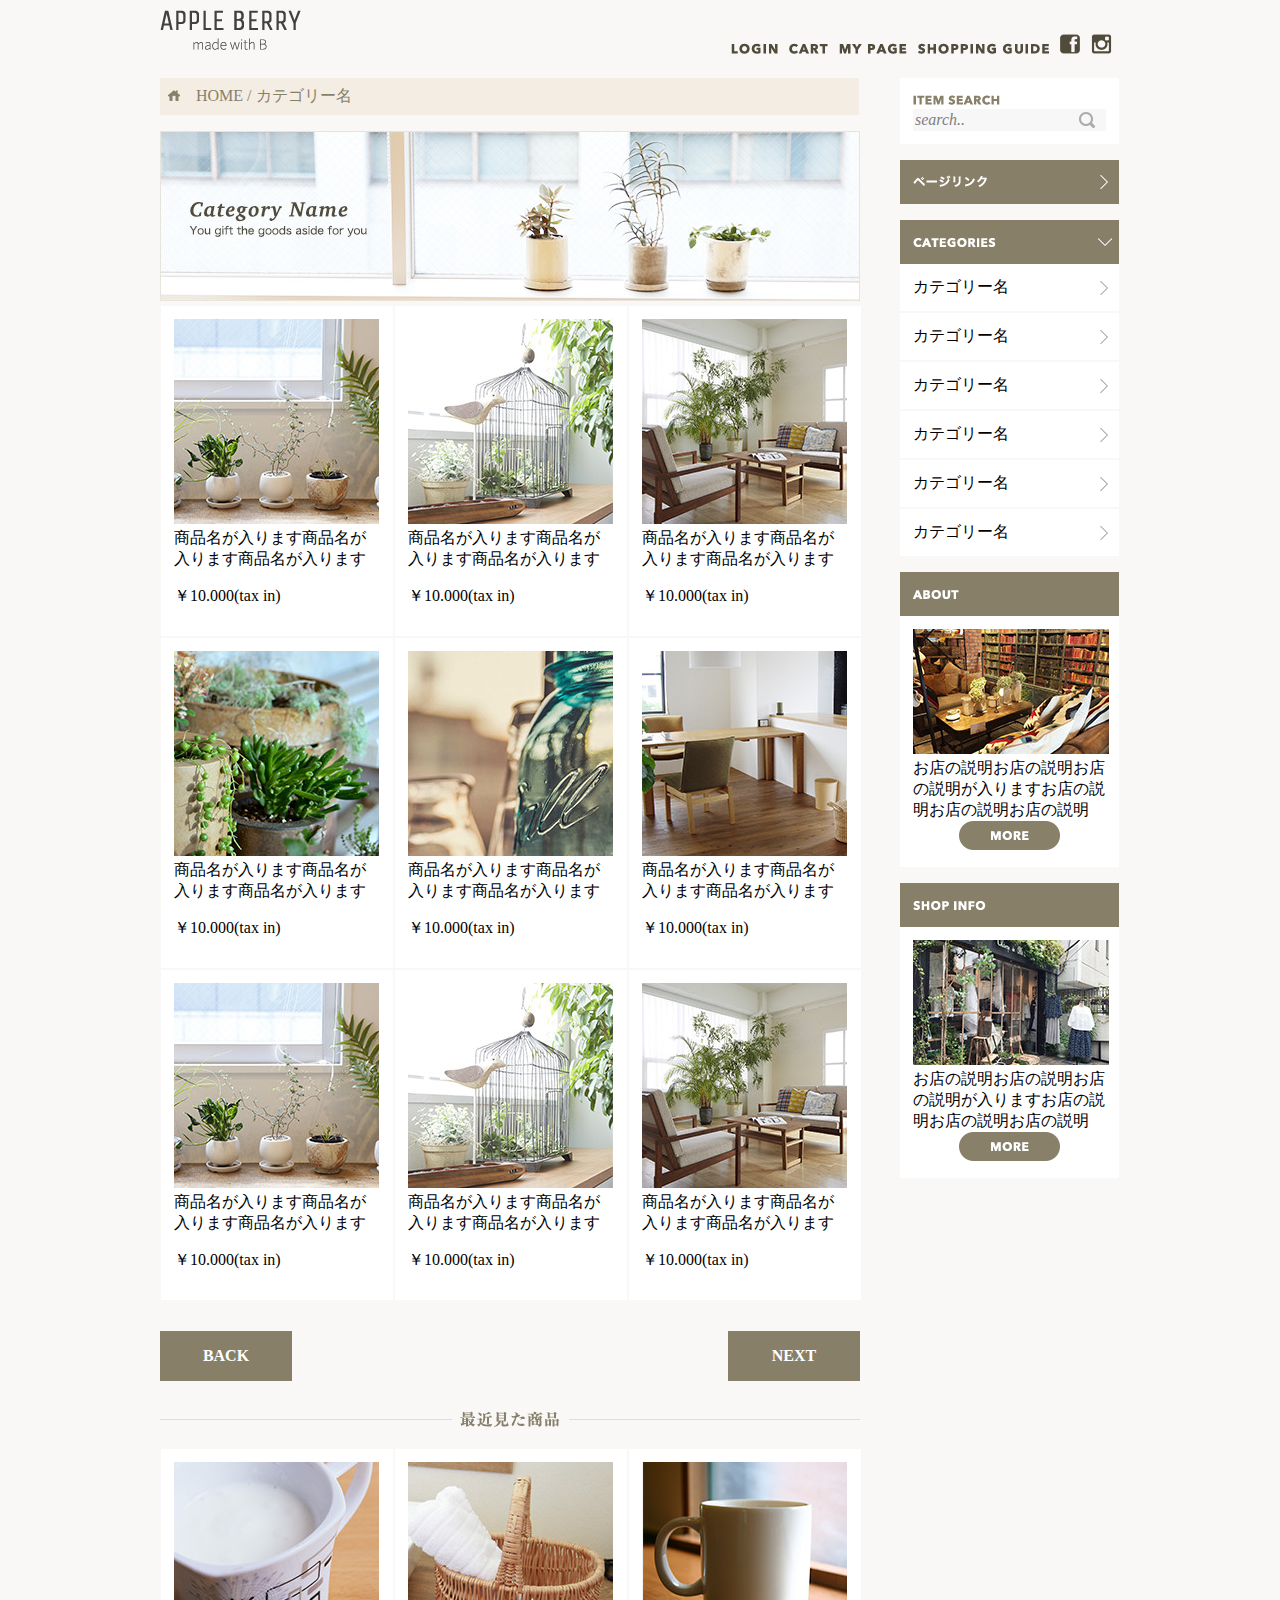
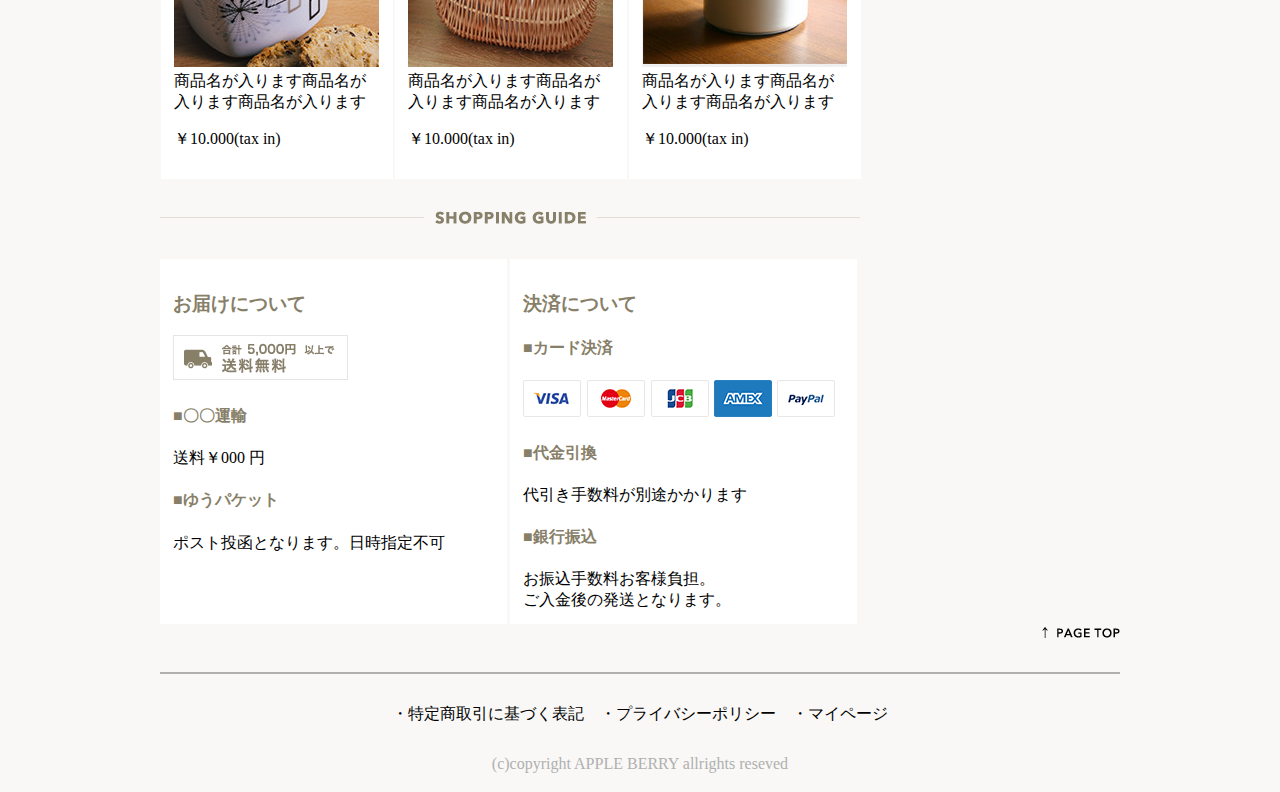
==== list.html @ ad6b8660 "shopcommit" ====
<!DOCTYPE html>
<html lang="ja">
<head>
    <meta charset="utf-8">
    <title></title>
    <meta name="viewport" content="width=device-width, initial-scale=1">
    <link rel="stylesheet" href="css/shop.css">
    
    <!-- jQuery -->
    <script type="text/javascript" src="https://ajax.googleapis.com/ajax/libs/jquery/1.10.2/jquery.min.js"></script>
    
    <!-- メニュー用JS -->
    <script src="menu.js"></script>
    
</head>

<body>
  
  <div id="container">
  
  <!-- header -->
<div id="header">
<div id="sp_logo"><img src="images/top_sp/logo.png" srcset="images/top_sp/logo@2x.png"/></div>

<div id="sp_navi">
          <img id="sp_fb_btn"  src="images/top_sp/fb.png" alt="sp_navi" srcset="images/top_sp/fb@2x.png" />
          <img id="sp_insta_btn"  src="images/top_sp/insta.png" alt="sp_navi" srcset="images/top_sp/insta@2x.png" />
          <img id="sp_menu_btn" src="images/top_sp/menu_icon.png" alt="sp_navi" srcset="images/top_sp/menu_icon@2x.png" />
          
          <ul id="sp_menu_toggle">
          <li><a href="">ログイン</a></li>
          <li><a href="">カート</a></li>
          <li><a href="">マイページ</a></li>
          <li><a href="">ショッピングガイド</a></li>
          </ul>
          
          </div>
        <!-- sp_navi終了 -->
        
<div id="iconbox">
<div id="pc_logo"><img src="images/top/logo.png"></div>
        <div id="pc_navi">
            <img id="pc_navi_btn" src="images/top/menu_login.png" alt="pc_navi">
            <img id="pc_navi_btn" src="images/top/menu_cart.png" alt="pc_navi">
            <img id="pc_navi_btn" src="images/top/menu_mypage.png" alt="pc_navi">
            <img id="pc_navi_btn" src="images/top/menu_guide.png" alt="pc_navi">
            <img id="pc_navi_btn" src="images/top/facebook.png" alt="pc_navi">
            <img id="pc_navi_btn" src="images/top/insta.png" alt="pc_navi">

      </div>
      <!-- pc_navi終了 -->
      </div>
      <!-- iconbox終了 -->
      
</div>
<!-- header終了 -->

<!-- メイン -->  

<!-- アイテムリスト -->
<div id="flexbox">
<div id="main">
<div id="list_box">
    
<div id="bread_crumb"><img src="images/list/home_icon.png">　HOME / カテゴリー名</div>

    <img id="categorie_image_sp" src="images/list/cate_image_sp.jpg">
    <img id="categorie_image" src="images/list/cate_image.jpg">
    
</div>
<!-- listbox終了 -->

<div id="listitem_box">
<div id="list_item"><img id="list_item_img" src="images/top/item_01.jpg">商品名が入ります商品名が入ります商品名が入ります<p>￥10.000(tax in)</p></div>
<div id="list_item"><img id="list_item_img" src="images/top/item_02.jpg">商品名が入ります商品名が入ります商品名が入ります<p>￥10.000(tax in)</p></div>
<div id="list_item"><img id="list_item_img" src="images/top/item_03.jpg">商品名が入ります商品名が入ります商品名が入ります<p>￥10.000(tax in)</p></div>
<div id="list_item"><img id="list_item_img" src="images/top/item_04.jpg">商品名が入ります商品名が入ります商品名が入ります<p>￥10.000(tax in)</p></div>
<div id="list_item"><img id="list_item_img" src="images/top/item_05.jpg">商品名が入ります商品名が入ります商品名が入ります<p>￥10.000(tax in)</p></div>
<div id="list_item"><img id="list_item_img" src="images/top/item_06.jpg">商品名が入ります商品名が入ります商品名が入ります<p>￥10.000(tax in)</p></div>
<div id="list_item"><img id="list_item_img" src="images/top/item_01.jpg">商品名が入ります商品名が入ります商品名が入ります<p>￥10.000(tax in)</p></div>
<div id="list_item"><img id="list_item_img" src="images/top/item_02.jpg">商品名が入ります商品名が入ります商品名が入ります<p>￥10.000(tax in)</p></div>
<div id="list_item"><img id="list_item_img" src="images/top/item_03.jpg">商品名が入ります商品名が入ります商品名が入ります<p>￥10.000(tax in)</p></div>

</div>
<!--　listitem_box終了 -->

<div id="back_next">
<div id="back">BACK</div>
<div id="next">NEXT</div>
</div>

<div id="title_recent_sp">
<img src="images/list/title_recent_pro.png" srcset="images/list/title_recent_pro.png 320w, images/list/title_recent_pro@2x.png 640w">
</div>
<div id="title_recent">
<img src="images/list/recent_pro_pc.png">
</div>

<div id="listitem_box">
<div id="list_item"><img id="list_item_img" src="images/top/item_07.jpg">商品名が入ります商品名が入ります商品名が入ります<p>￥10.000(tax in)</p></div>
<div id="list_item"><img id="list_item_img" src="images/top/item_08.jpg">商品名が入ります商品名が入ります商品名が入ります<p>￥10.000(tax in)</p></div>
<div id="list_item"><img id="list_item_img" src="images/top/item_09.jpg">商品名が入ります商品名が入ります商品名が入ります<p>￥10.000(tax in)</p></div>
</div>
<!-- listitem_box終了 -->

<!-- ガイド -->
<div id="guide">
    
<div id="shopguide">
<picture>
    <source media="(max-width: 768px)" srcset="images/top_sp/title_guide@2x.png">
    <source media="(min-width: 769px)" srcset="images/top/title_guide.png">
    <img src="images/top/title_guide.png">
</picture>
</div>
     
     <div id="shopguidebox">
         
      <div id="guidebox">
          <h3>お届けについて</h3>
            <img src="images/top/otodoke_banner.png">
          <h4>■〇〇運輸</h4>
            送料￥000 円
            <h4>■ゆうパケット</h4>
            ポスト投函となります。日時指定不可</div>
        
         <div id="guidebox">
          <h3>決済について</h3>
            <h4>■カード決済</h4>
            <img src="images/top/cards.png">
            <h4>■代金引換</h4>
            代引き手数料が別途かかります
            <h4>■銀行振込</h4>
           お振込手数料お客様負担。<span id="before">ご入金後の発送となります。</span></div>
    
     </div>
     <!-- guidebox終了 -->
     
</div>
<!-- ガイド終了 -->

</div>
  <!-- メイン終了 -->

<!-- サイドバー --> 
<div id="side">
    
<div id="sidebox">
<div id="itemsearch">
<img src="images/top/itemserch.png">
<div id="search">search..</div>
</div>
<div id="pagelink"><img src="images/top/pagelink.png"></div>
<div id="categories"><img src="images/top/categories.png"></div>
<div id="list">カテゴリー名</div>
<div id="list">カテゴリー名</div>
<div id="list">カテゴリー名</div>
<div id="list">カテゴリー名</div>
<div id="list">カテゴリー名</div>
<div id="list">カテゴリー名</div>

<div id="about"><img src="images/top/about.png"></div>

<div id="shopbox">
<div id="about_img"><img src="images/top/about_img.jpg"></div>
<div id="text">お店の説明お店の説明お店の説明が入りますお店の説明お店の説明お店の説明
<div id="more"><img src="images/top/more_btn.png"></div>

</div>
<!--shopbox終了-->

</div>


<div id="shopinfo"><img src="images/top/shop_info.png"></div>

<div id="shopbox">
<div id="shopinfo_img"><img src="images/top/shopinfo_img.jpg"></div>
<div id="text">お店の説明お店の説明お店の説明が入りますお店の説明お店の説明お店の説明
<div id="more"><img src="images/top/more_btn.png"></div>

</div>
<!--shopbox終了-->
</div>
<!-- sidebox終了 -->
</div>
<!-- サイドバー終了 -->
</div>
<!-- flexbox終了 -->
</div>

<!-- フッター -->
<div id="footer">
    
<div id="pagebox">    
<div id="page_top"><img src="images/top/pagetop.png"></div>
<div id="border_bottom"></div>
<div id="page">・特定商取引に基づく表記　・プライバシーポリシー　・マイページ</div>
<div id="copyright">
<p>(c)copyright APPLE BERRY allrights reseved</p>
</div>
</div>
<!--pagebox終了-->

</div>
<!--フッター終了-->
 
 </div>
 <!-- container終了 -->
 
</body>
</html>
---- css/shop.css ----
@charset "utf-8";

/*　ページ全体設定 */
body{
    margin: 0;
    padding: 0;
    background-color: #f9f8f6;
    font-size: 100%;
}

/* コンテナ */
#container{
    background-color: #f9f8f6;
    padding: 3px;
}

/* ヘッダー　*/
@media (max-width: 768px){
    #header{
    display: flex;
    flex-direction: column;
    align-items: center;
    background-color: #f9f8f6;
}

#sp_logo{
    padding: 20px;
}

#sp_fb_btn,#sp_insta_btn,#sp_menu_btn{
    padding-left: 6px;
    padding-bottom: 20px;
}

#sp_menu_btn{
    cursor: pointer;
}


#sp_menu_toggle{
    list-style: none;
    background-color: #ffffff;
    display: none;
}

    #pc_logo{
        display:none;
    }
    
    #pc_navi{
        display: none;
    }
}

/* メイン */
@media (max-width: 768px){
    
#main{
    background-color: #f9f8f6;
}

#slide{
    margin: auto;
}

/* カルーセル */
.owl-theme .owl-dots .owl-dot span{
  width: 40px;
  height: 3px;
  background: #d6d6d6;
} 

.owl-theme .owl-dots .owl-dot.active span, .owl-theme .owl-dots .owl-dot:hover span {
    background: #ff0242;
}

.owl-theme .owl-dots{
    text-align: left;
    padding-left: 20px;
    padding-right: 20px;
}

#itembox{
    display: flex;
    flex-wrap: wrap;
    justify-content: center;
}

#item{
    background-color: #ffffff;
    width: 38%;
    padding: 16px;
    margin: 2px;
}

#item_list{
    width: 100%;
}

#newitem,#popular,#shopguide{
    text-align: center;
    margin-top: 30px;
    margin-bottom: 30px;
}

}

/* ショップガイド */
@media (max-width: 768px){
#shopguidebox{
    display: flex;
    flex-direction: column;
    align-items: center;
}

#guidebox{
    background-color: #ffffff;
    width: 80%;
    padding: 22px;
    margin: 3px;
}

#guidebox h3,h4{
    color: #887f69;
}
}

#before::before{
    content: "\A" ;
    white-space: pre;
}

/* サイド */
@media (max-width: 768px){
#side{
    background-color: #f9f8f6;
}

#sidebox{
    display: flex;
    flex-direction: column;
    align-items: center;
}

#itemsearch{
    background-color: #ffffff;
    margin: 20px;
}

#search{
    color: #7f7f7f;
    background-color: #f7f7f7;
    font-style: italic;
    padding: 8px;
    background-image: url("../images/top/search_icon.png");
    background-repeat: no-repeat;
    background-position: 339px;
}

#pagelink{
    background-image: url("../images/top/next_icon.png");
    background-repeat: no-repeat;
    background-position: 400px;
}

#categories{
    background-image: url("../images/top/down_icon.png");
    background-repeat: no-repeat;
    background-position: 392px;
}

#list{
    background-image: url("../images/top/next_icon_gray.png");
    background-repeat: no-repeat;
    background-position: 400px;
}

#pagelink,#categories,#about,#shopinfo{
    background-color: #887f69;
}

#list{
    background-color: #ffffff;
        margin-bottom: 2px;
}

#itemsearch,#pagelink,#categories,#list,#about,#shopinfo{
    width: 80%;
    padding: 22px;
}

#pagelink{
    margin-bottom: 16px;
}

#about,#shopinfo{
    margin-top: 16px;
}

#shopbox{
    display: flex;
}

#shopbox{
    background-color: #ffffff;
    width: 80%;
    padding: 22px;
}

#text{
    margin-left: 7px;
}

#more{
    margin-top: 60px;
}
}

/* フッター */

@media (max-width: 768px){
#footer{
    background-color: #f9f8f6;
}

#pagebox{
    text-align: center;
}

#page_top{
    padding: 20px;
}

#border_bottom{
    max-width: 430px;
    margin: 7px auto;
    border-bottom: 1px solid #b0b0b0;
}

#copyright{
    color: #b0b0b0;
}
}

/* PC表示 */
@media (min-width: 769px){
    
/* コンテナ */
#container{
    background-color: #f9f8f6;
    width: 960px;
    margin: 0 auto;
}    

/* ヘッダー */
#header{
    background-color: #f9f8f6;
}

#iconbox{
    display: flex;
}

#pc_logo{
    padding-top: 7px;
}

#pc_navi{
    padding-top: 31px;
    padding-left: 423px;
}

#pc_navi_btn{
    padding-left: 7px;
}

#sp_navi{
    display:none;
}

#sp_logo{
    display: none;
}

/* メイン */
#main{
    background-color: #f9f8f6;
    padding-top: 20px;
    width: 740px;
}

#slide{
    background-image: url("../images/top/ca_banner.jpg");
    width: 700px;
    height: 280px;
}

/* カルーセル */
.owl-theme .owl-dots .owl-dot span{
  width: 30px;
  height: 3px;
  background: #d6d6d6;
} 

.owl-theme .owl-dots .owl-dot.active span, .owl-theme .owl-dots .owl-dot:hover span {
    background: #ff0242;
}

.owl-theme .owl-dots{
  text-align: left;
}

.owl-theme .owl-dots .owl-dot span{
    margin-left: 0;
}

#itembox{
    display: flex;
    flex-wrap:wrap;
}

#item{
    background-color: #ffffff;
    width: 206px;
    padding: 13px;
    margin-right: 2px;
    margin-bottom: 2px;
}

#newitem,#popular,#shopguide{
    margin-top: 17px;
    margin-bottom: 17px;
}

/* PCサイド表示 */   
#flexbox{
    display: flex;
}

#newitem,#popular,#shopguide{
    margin-top: 30px;
    margin-bottom: 30px;
}

/* ショップガイド */
#shopguidebox{
    display: flex;
}

#guidebox{
    background-color: #ffffff;
    width: 321px;
    padding: 13px;
    margin-right: 3px;
}

#guidebox h3,h4{
    color: #887f69;
}

#before::before{
    content: "\A" ;
    white-space: pre;
}

/* サイド */
#side{
    background-color: #f9f8f6;
    padding-top: 20px;
    width: 220px;
}

#itemsearch{
    background-color: #ffffff;
    margin-bottom: 16px;
}

#search{
    color: #7f7f7f;
    font-style: italic;
    background-color: #f7f7f7;
    padding: 2px;
    background-image: url("../images/top/search_icon.png");
    background-repeat: no-repeat;
    background-position: 166px;
}

#pagelink,#categories,#about,#shopinfo{
    background-color: #887f69;
}

#itemsearch,#pagelink,#categories,#list,#about,#shopinfo,#shopbox{
    width: 193px;
    padding: 13px;
}

#pagelink{
    margin-bottom: 16px;
    background-image: url("../images/top/next_icon.png");
    background-repeat: no-repeat;
    background-position: 200px;
}

#categories{
    background-image: url("../images/top/down_icon.png");
    background-repeat: no-repeat;
    background-position: 198px;
}


#list{
    background-color: #ffffff;
    margin-bottom: 2px;
    background-image: url("../images/top/next_icon_gray.png");
    background-repeat: no-repeat;
    background-position: 200px;
}

#shopbox{
    background-color: #ffffff;
}


#about,#shopinfo{
    margin-top: 16px;
}


#more{
    text-align: center;
}

/* フッター */
#footer{
    background-color: #f9f8f6;
}

#page_top{
    text-align: right;
}

#border_bottom{
    border: 1px solid #b0b0b0;
    margin-top: 30px;
    margin-bottom: 30px;
}

#page,#copyright{
    text-align: center;
}

#page{
    margin-bottom: 30px;
}

#copyright{
    color: #b0b0b0;
}
}

/*　リストページ */

@media(max-width: 768px){
    
#bread_crumb{
    background-color: #f3ede4;
    color: #887f69;
    width: 90%;
    padding: 16px;
    margin-bottom: 16px;
}
    
#list_box{
    display:flex;
    flex-direction: column;
    align-items: center;
}

#categorie_image_sp{
    width: 90%;
}


#categorie_image{
    display:none;
}


#listitem_box{
    display: flex;
    flex-wrap:wrap;
}

#list_item{
    background-color: #ffffff;
    width: 38%;
    padding: 16px;
    margin: 1px auto 1px 16px;
}

#list_item_img{
    width: 100%;
}

#back_next{
    display: flex;
    justify-content: space-around;
    margin-top: 30px;
    margin-bottom: 30px;
}

#back_next div{
    background-color: #887f69;
    width: 36%;
    padding: 16px;
}

#back,#next{
    color: #ffffff;
    text-align: center;
    font-weight: bold;
}

#title_recent{
    display: none;
}

#title_recent_sp{
    text-align: center;
    margin-top: 30px;
    margin-bottom: 30px;
}


}

/* PC表示 */
@media(min-width: 769px){
    
#bread_crumb{
    background-color: #f3ede4;
    color: #887f69;
    width: 683px;
    padding: 8px;
    margin-bottom: 16px;
}

#categorie_image_sp{
    display: none;
}    

#listitem_box{
    display: flex;
    flex-wrap: wrap;
}

#list_item{
    background-color: #ffffff;
    width: 206px;
    padding: 13px;
    margin: 1px;
}

#back_next{
    display: flex;
    justify-content: space-between;
    margin-top: 30px;
    margin-bottom: 30px;
    
}

#back_next div{
    background-color: #887f69;
    width: 100px;
    padding: 16px;
    margin-right: 40px;
}

#back,#next{
    color: #ffffff;
    text-align: center;
    font-weight: bold;
}

#title_recent_sp{
    display: none;
}

#title_recent{
    margin-bottom: 16px;
}

}

/* プロダクトページ */

@media (max-width: 768px){
    
#main{
    background-color: #f9f8f6;
}

#products_box{
    display: flex;
    flex-direction: column;
    align-items: center;
}

#main_products{
    background-color: #ffffff;
}

#slide_text{
    font-size: 111%;
    font-weight: bold;
    margin-left: 8px;
}

#slide_list_text{
    margin-left: 8px;
}

#slide_border{
    width: 98%;
    margin: 16px auto;
    border: 1px solid #b8bab2;
}

#slide_box{
    display: flex;
    flex-direction: column;
    align-items: center;
}

#slide_main img{
    width: 400px;
}

li{
    list-style: none;
    display: inline-block;
}

li img{
    width: 80px;
    cursor: pointer;
}

#border_1,#border_2{
    max-width: 98%;
    margin: 16px auto;
    border: 1px solid #b8beb2;
}

#border_3{
    max-width: 98%;
    margin: 16px auto;
    border: 1px solid #887f69;
}

#color_size{
    margin-left: 8px;
    margin-bottom: 16px;
}

table{
    border-collapse: collapse;
    border: solid 1px;
}

table th, table td{
    border: 1px solid #b8beb2;
    padding: 7px;
    color: #887f69;
}

table th{
    background-color: #f7f8ec;
    border: solid 1px #b8bab2;
    font-weight: normal;
}


table{
    width: 80%;
    margin-left: auto;
    margin-right: auto;
}

#table_1{
    text-align: center;
    margin-bottom: 16px;
    
}

#table_2{
    text-align: center;
    padding-top: 30px;
    padding-bottom: 30px;
}

#add_cart_pc{
    display: none;
}

#pro_price,#price{
    display: inline-block;
}

#pro_price{
    margin-left: 8px;
}

#price{
    margin-left: 100px;
    color: #ff2778;
    font-size: 160%;
    font-style: italic;
}

#tax{
    font-size: 60%;
    color: #000000;
}

#quantity,#border_box{
    display: inline-block;
    vertical-align: middle;
}

#quantity{
    margin-left: 8px;
}

#border_box{
    margin-left: 100px;
}

#border_box{
    border-style: solid;
    border-width: 1px;
    border-color: #b8bab2;
    width: 160px;
    height: 30px;
}

#add_to_cart{
    text-align: center;
}

#title_text{
    color: #887f69;
    font-weight: bold;
    margin-left: 8px;
}

#list_text{
    margin-left: 8px;
}

#pro_item_box{
    display: flex;
    flex-wrap: wrap;
}

#pro_item{
    background-color: #ffffff;
    width: 38%;
    padding: 16px;
    margin: 1px auto 0 16px;
}

#pro_item_img{
    width: 100%;
}
}

/* PC表示 */
@media (min-width: 769px){
    
#bread_crumb{
    background-color: #f3ede4;
    color: #887f69;
    width: 683px;
    padding: 8px;
    margin-bottom: 16px;
}

#main_products{
    background-color: #ffffff;
    width: 578px;
    padding: 60px;
}


#slide_text_box{
    display: flex;
    justify-content: space-between;
}

#slide_text{
    font-weight: bold;
}

#slide_list_text{
    color: #b8bab2;
}

#slide_border{
    border: 1px solid #b8bab2;
    margin-top: 30px;
    margin-bottom: 16px;
}

#border_1{
    border: solid 1px #b8bab2;
    margin-top: 16px;
    margin-bottom: 16px;
}


#slide_box{
    display: flex;
    flex-direction: row;
}

#slide_main{
    width: 74.6%;
}

#slide_list{
    width: 26.4%;
    margin: 1px;
    padding-left: 7px;
}

#slide_list li{
    width: 48%;
    display: inline-block;
}

#slide_main img{
    width: 100%;
}

li {
    list-style: none;
}

li img{
    width: 100%;
}

#color_size{
    margin-bottom: 16px;
}

table{
    border-collapse: collapse;
    border: solid 1px;
}

table th, table td{
    border: 1px solid #b8beb2;
    padding: 7px;
    color: #887f69;
}

table th{
    background-color: #f7f8ec;
    border: solid 1px #b8bab2;
    font-weight: normal;
}


table{
    width: 100%;
    margin-left: auto;
    margin-right: auto;
}

#table_1{
    text-align: center;
    margin-bottom: 16px;
}

#table_2{
    padding-top: 30px;
    padding-bottom: 16px;
}

#table_2 th{
    text-align: center;
}

#medium_border_top{
    border: solid 1px #b8bab2;
    width: 50%;
    margin-top: 16px;
}

#medium_border_bottom{
    border: solid 1px #b8bab2;
    width: 50%;
    margin-bottom: 16px;
}

#pro_price,#price,#add_cart_pc{
    display: inline-block;
}


#price{
    color: #ff2778;
    font-size: 123%;
    font-weight: bold;
    margin-left: 40px;
}

#tax{
    font-size: 60%;
    color: #000000;
}

#pro_price,#price,#add_cart_pc{
    vertical-align: middle;
}

#add_cart_pc{
    margin-left: 98px;
}

#quantity,#border_box{
    display: inline-block;
    vertical-align: middle;
}

#border_box{
    border-style: solid;
    border-width: 1px;
    color: #b8bab2;
    width: 160px;
    height: 40px;
    margin-left: 40px;
}

#add_to_cart{
    display: none;
}

#border_3{
    border: 1px solid #887f69;
    
}

#title_text{
    color: #887f69;
}

#title_recent{
    margin-top: 30px;
}

#pro_item_box{
    display:flex;
}

#pro_item{
    background-color: #ffffff;
    width: 206px;
    padding: 13px;
    margin-right: 2px;
}
}
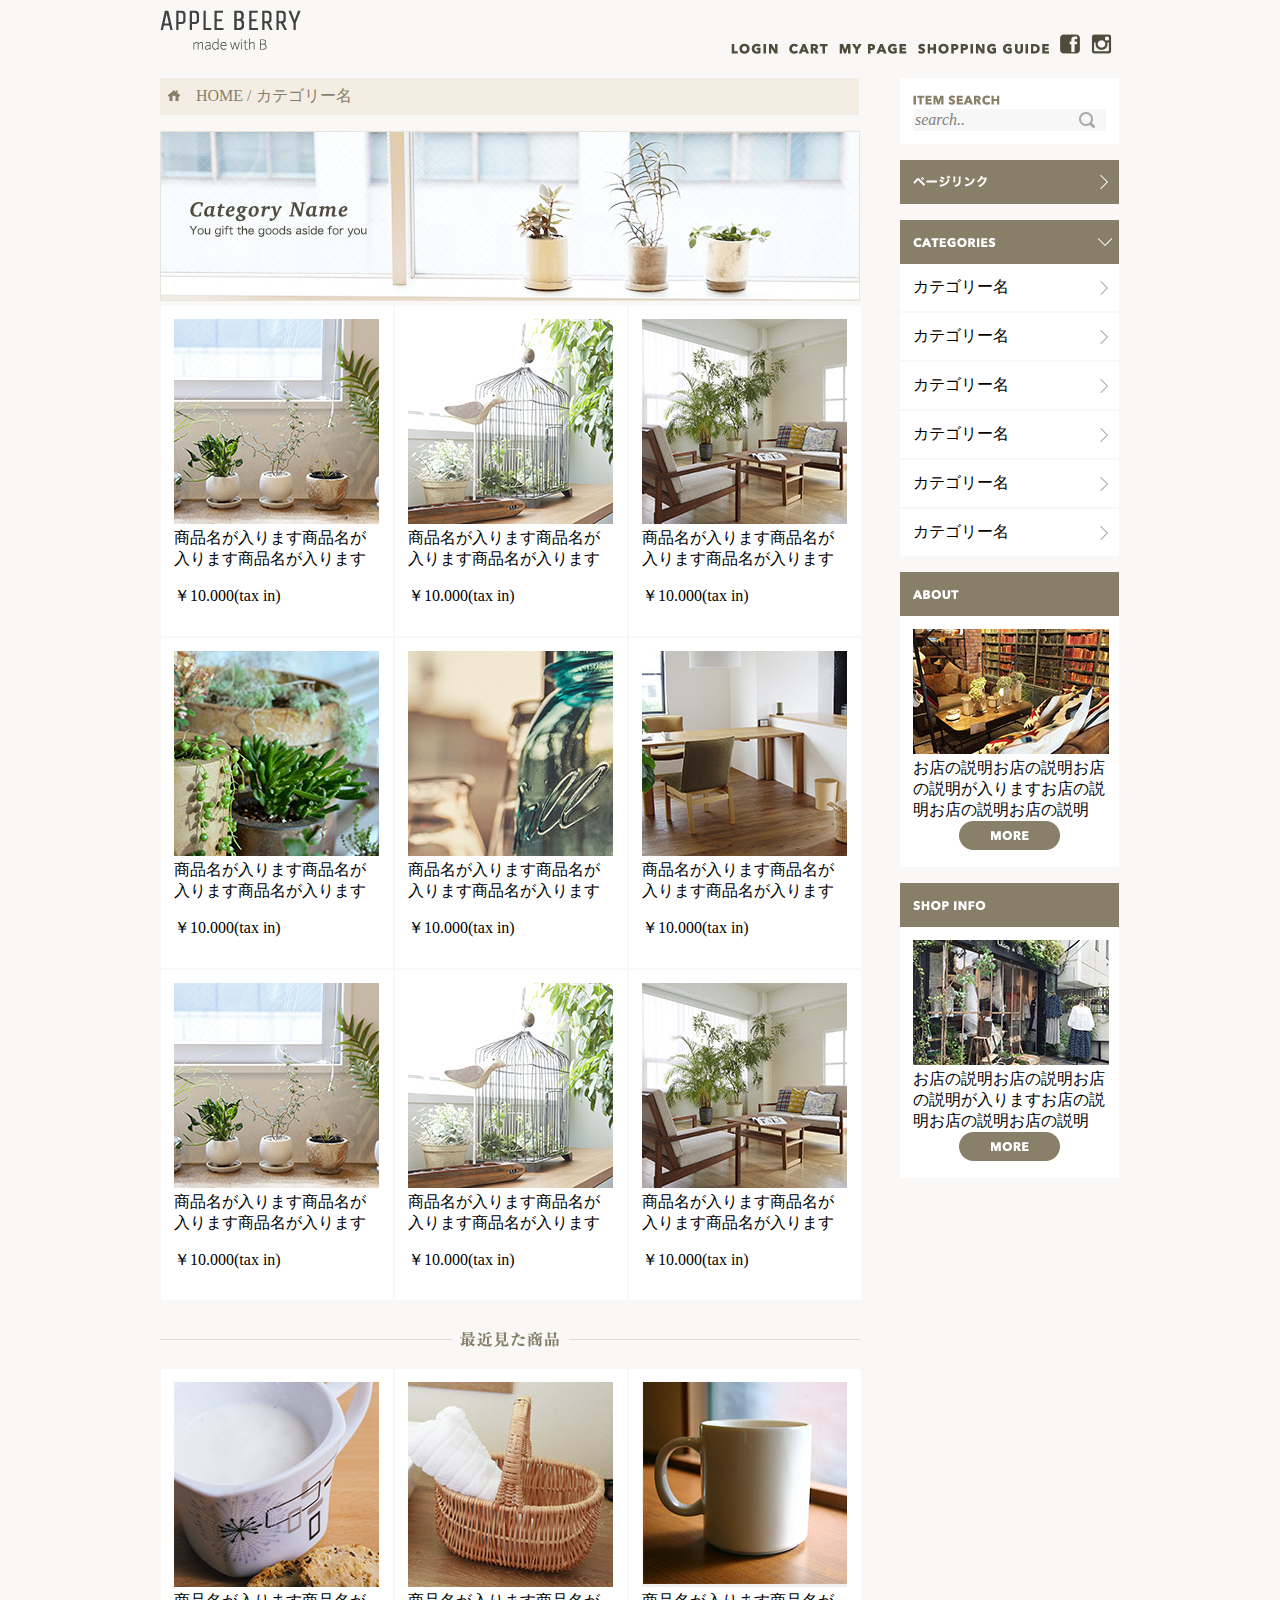
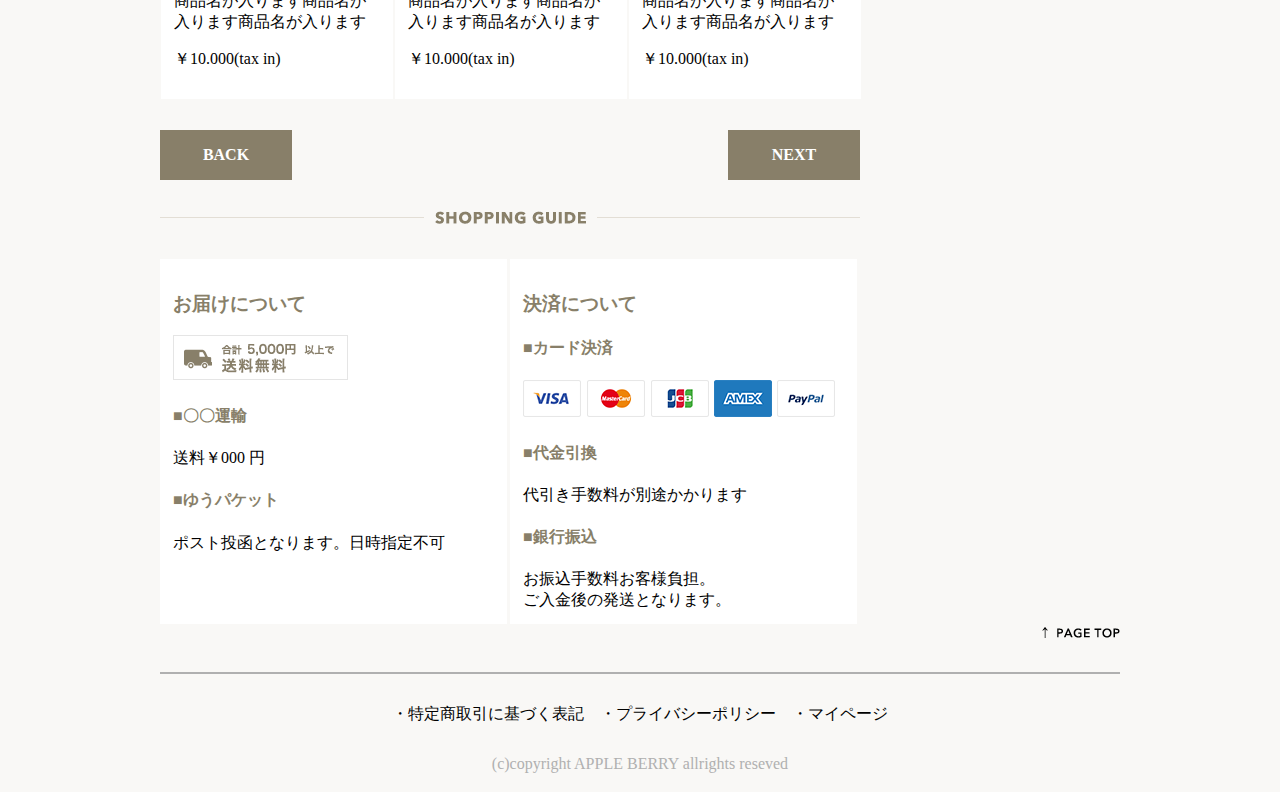
==== commit 65ed76a6: "commit" ====
--- a/list.html
+++ b/list.html
@@ -9,7 +9,7 @@
     <!-- jQuery -->
     <script type="text/javascript" src="https://ajax.googleapis.com/ajax/libs/jquery/1.10.2/jquery.min.js"></script>
     
-    <!-- メニュー用JS -->
+    <!-- ハンバーガーメニュー用JS -->
     <script src="menu.js"></script>
     
 </head>
@@ -84,11 +84,6 @@
 </div>
 <!--　listitem_box終了 -->
 
-<div id="back_next">
-<div id="back">BACK</div>
-<div id="next">NEXT</div>
-</div>
-
 <div id="title_recent_sp">
 <img src="images/list/title_recent_pro.png" srcset="images/list/title_recent_pro.png 320w, images/list/title_recent_pro@2x.png 640w">
 </div>
@@ -102,6 +97,11 @@
 <div id="list_item"><img id="list_item_img" src="images/top/item_09.jpg">商品名が入ります商品名が入ります商品名が入ります<p>￥10.000(tax in)</p></div>
 </div>
 <!-- listitem_box終了 -->
+
+<div id="back_next">
+<div id="back">BACK</div>
+<div id="next">NEXT</div>
+</div>
 
 <!-- ガイド -->
 <div id="guide">
--- a/css/shop.css
+++ b/css/shop.css
@@ -27,6 +27,10 @@
     padding: 20px;
 }
 
+#sp_navi{
+    text-align: center;
+}
+
 #sp_fb_btn,#sp_insta_btn,#sp_menu_btn{
     padding-left: 6px;
     padding-bottom: 20px;
@@ -61,6 +65,7 @@
 
 #slide{
     margin: auto;
+    width: 90%;
 }
 
 /* カルーセル */
@@ -154,25 +159,25 @@
     padding: 8px;
     background-image: url("../images/top/search_icon.png");
     background-repeat: no-repeat;
-    background-position: 339px;
+    background-position: 90%;
 }
 
 #pagelink{
     background-image: url("../images/top/next_icon.png");
     background-repeat: no-repeat;
-    background-position: 400px;
+    background-position: 90%;
 }
 
 #categories{
     background-image: url("../images/top/down_icon.png");
     background-repeat: no-repeat;
-    background-position: 392px;
+    background-position: 90%;
 }
 
 #list{
     background-image: url("../images/top/next_icon_gray.png");
     background-repeat: no-repeat;
-    background-position: 400px;
+    background-position: 90%;
 }
 
 #pagelink,#categories,#about,#shopinfo{
@@ -195,6 +200,10 @@
 
 #about,#shopinfo{
     margin-top: 16px;
+}
+
+#about_img,#shopinfo_img{
+    width: 100%;
 }
 
 #shopbox{
@@ -849,6 +858,7 @@
 
 li img{
     width: 100%;
+    cursor: pointer;
 }
 
 #color_size{
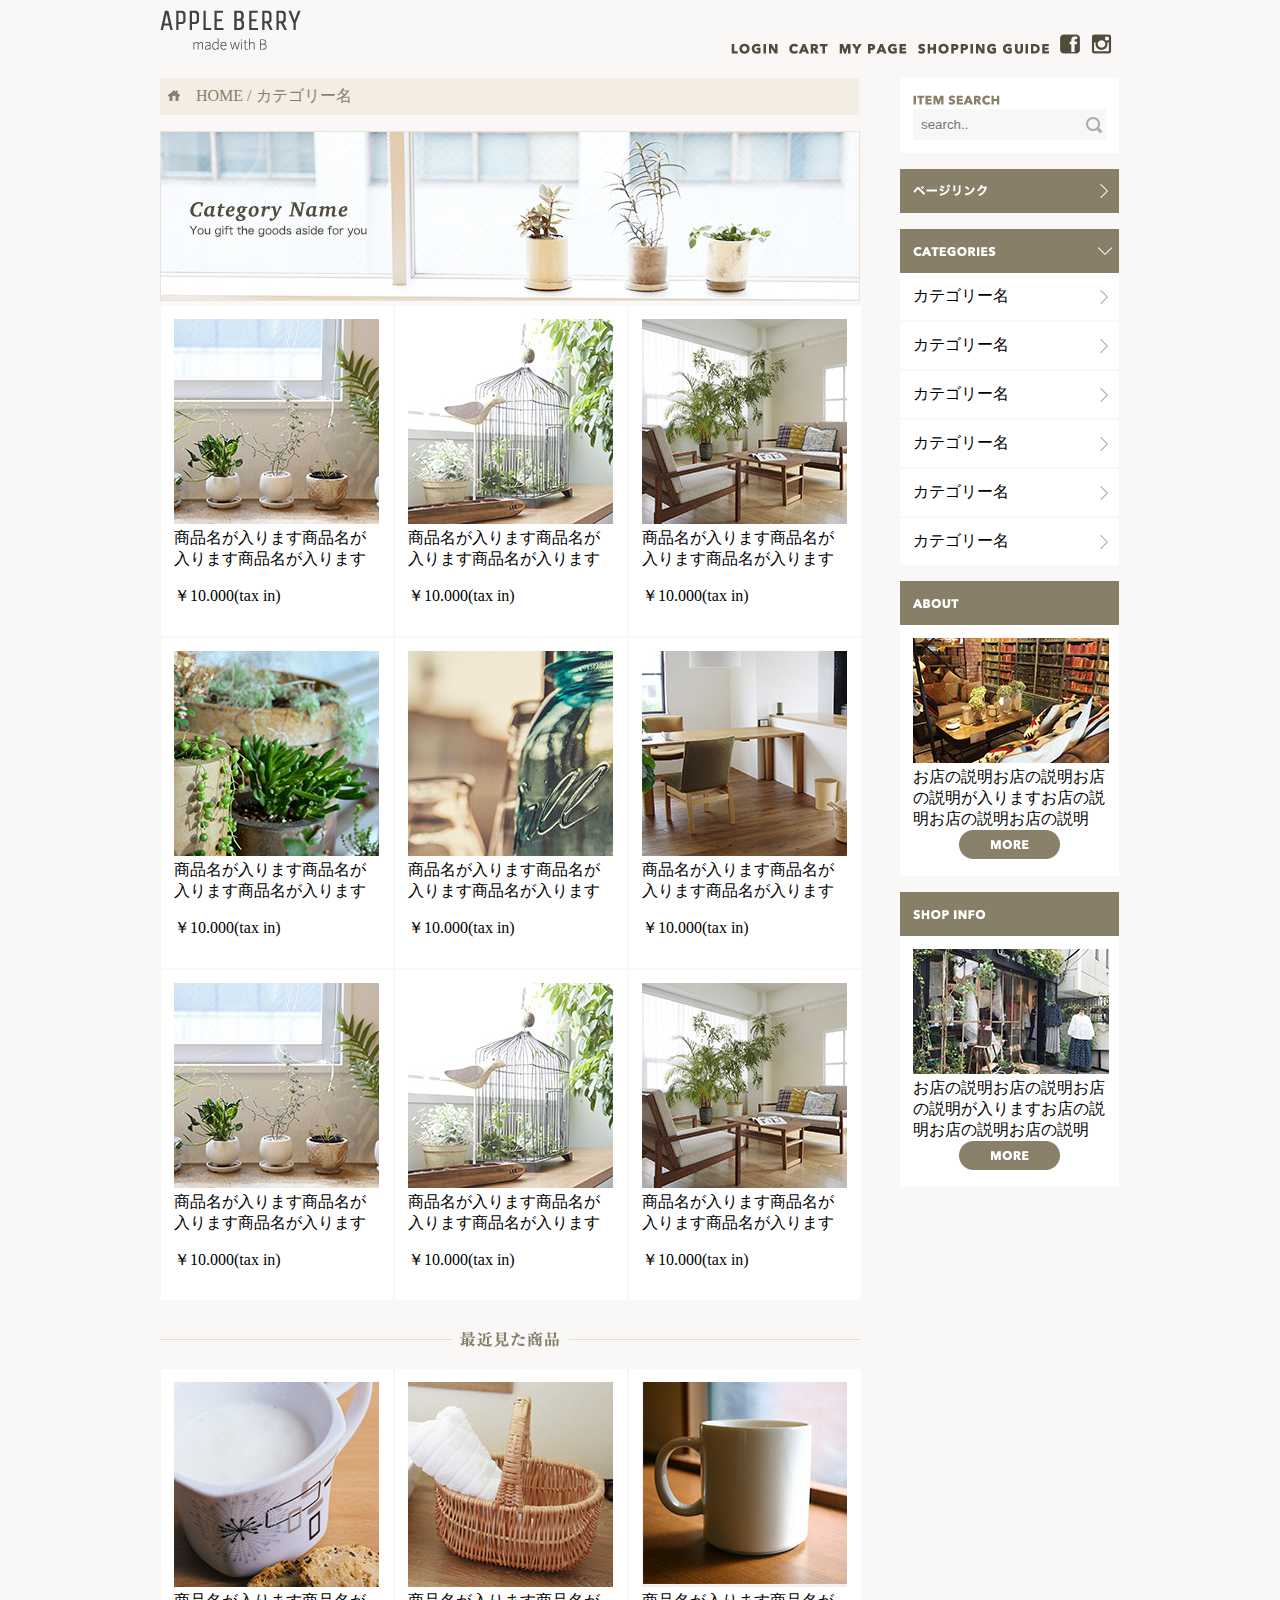
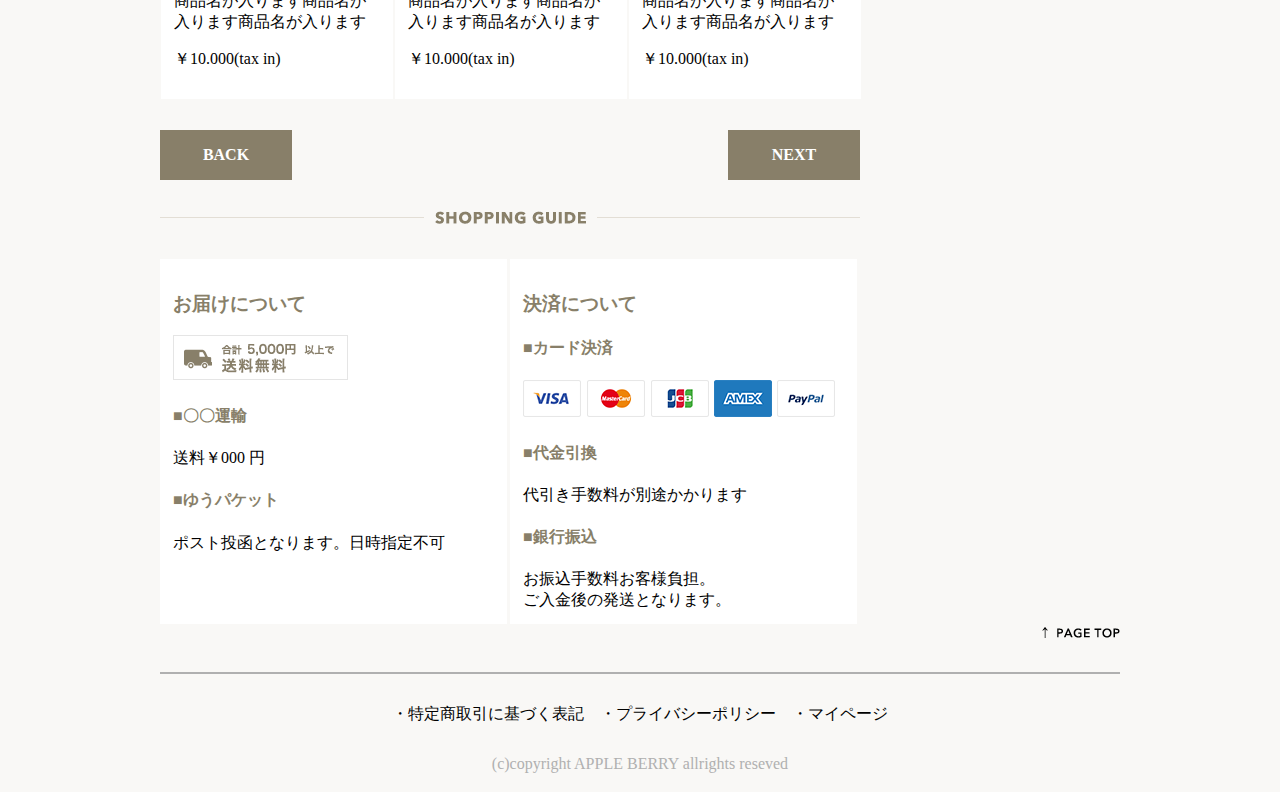
==== commit 7675bb5a: "commit" ====
--- a/list.html
+++ b/list.html
@@ -28,10 +28,10 @@
           <img id="sp_menu_btn" src="images/top_sp/menu_icon.png" alt="sp_navi" srcset="images/top_sp/menu_icon@2x.png" />
           
           <ul id="sp_menu_toggle">
-          <li><a href="">ログイン</a></li>
-          <li><a href="">カート</a></li>
-          <li><a href="">マイページ</a></li>
-          <li><a href="">ショッピングガイド</a></li>
+          <li><a href="">LOGIN</a></li>
+          <li><a href="">CART</a></li>
+          <li><a href="">MY PAGE</a></li>
+          <li><a href="">SHOPPING GUIDE</a></li>
           </ul>
           
           </div>
@@ -60,6 +60,7 @@
 <!-- アイテムリスト -->
 <div id="flexbox">
 <div id="main">
+
 <div id="list_box">
     
 <div id="bread_crumb"><img src="images/list/home_icon.png">　HOME / カテゴリー名</div>
@@ -81,8 +82,9 @@
 <div id="list_item"><img id="list_item_img" src="images/top/item_02.jpg">商品名が入ります商品名が入ります商品名が入ります<p>￥10.000(tax in)</p></div>
 <div id="list_item"><img id="list_item_img" src="images/top/item_03.jpg">商品名が入ります商品名が入ります商品名が入ります<p>￥10.000(tax in)</p></div>
 
-</div>
-<!--　listitem_box終了 -->
+
+</div>
+<!--　listitem_flex終了 -->
 
 <div id="title_recent_sp">
 <img src="images/list/title_recent_pro.png" srcset="images/list/title_recent_pro.png 320w, images/list/title_recent_pro@2x.png 640w">
@@ -147,9 +149,12 @@
     
 <div id="sidebox">
 <div id="itemsearch">
-<img src="images/top/itemserch.png">
-<div id="search">search..</div>
-</div>
+<img id="itemsearch_img" src="images/top/itemserch.png">
+<form id="form" action="#">
+<input id="search_box" type="search" placeholder="search..">
+</form>
+</div>
+
 <div id="pagelink"><img src="images/top/pagelink.png"></div>
 <div id="categories"><img src="images/top/categories.png"></div>
 <div id="list">カテゴリー名</div>
--- a/css/shop.css
+++ b/css/shop.css
@@ -44,6 +44,10 @@
 #sp_menu_toggle{
     list-style: none;
     background-color: #ffffff;
+    width: 200px;
+    padding: 0%;
+    font-weight: bold;
+    text-align: left;
     display: none;
 }
 
@@ -152,14 +156,18 @@
     margin: 20px;
 }
 
-#search{
-    color: #7f7f7f;
+#itemsearch_img{
+    display: none;
+}
+
+#search_box{
+    width: 100%;
+    border: 0px;
+    padding: 8px;
     background-color: #f7f7f7;
-    font-style: italic;
-    padding: 8px;
-    background-image: url("../images/top/search_icon.png");
+    background-image: url(../images/top/search_icon.png);
     background-repeat: no-repeat;
-    background-position: 90%;
+    background-position: 98%;
 }
 
 #pagelink{
@@ -189,7 +197,7 @@
         margin-bottom: 2px;
 }
 
-#itemsearch,#pagelink,#categories,#list,#about,#shopinfo{
+#itemsearch,#pagelink,#categories,#list,#about,#shopinfo,#shopbox{
     width: 80%;
     padding: 22px;
 }
@@ -206,14 +214,14 @@
     width: 100%;
 }
 
+img{
+    max-width: 100%;
+    box-sizing: border-box;
+}
+
 #shopbox{
     display: flex;
-}
-
-#shopbox{
-    background-color: #ffffff;
-    width: 80%;
-    padding: 22px;
+    background-color: #ffffff;
 }
 
 #text{
@@ -223,6 +231,7 @@
 #more{
     margin-top: 60px;
 }
+
 }
 
 /* フッター */
@@ -384,14 +393,14 @@
     margin-bottom: 16px;
 }
 
-#search{
-    color: #7f7f7f;
-    font-style: italic;
+#search_box{
+    width: 100%;
+    border: 0px;
+    padding: 8px;
     background-color: #f7f7f7;
-    padding: 2px;
-    background-image: url("../images/top/search_icon.png");
+    background-image: url(../images/top/search_icon.png);
     background-repeat: no-repeat;
-    background-position: 166px;
+    background-position: 98%;
 }
 
 #pagelink,#categories,#about,#shopinfo{
@@ -494,17 +503,18 @@
     display:none;
 }
 
-
 #listitem_box{
     display: flex;
-    flex-wrap:wrap;
+    flex-wrap: wrap;
+    padding-left: 13px;
 }
 
 #list_item{
     background-color: #ffffff;
-    width: 38%;
+    width: 48%;
     padding: 16px;
-    margin: 1px auto 1px 16px;
+    margin:1px;
+    box-sizing: border-box;
 }
 
 #list_item_img{
@@ -617,6 +627,7 @@
 
 #main_products{
     background-color: #ffffff;
+    padding: 16px;
 }
 
 #slide_text{
@@ -641,17 +652,33 @@
     align-items: center;
 }
 
+#slide_main{
+    width: 100%;
+}
+
 #slide_main img{
-    width: 400px;
+    width: 100%;
+}
+
+#slide_list{
+    display: flex;
+    flex-wrap: wrap;
+    padding-left: 3px;
+    padding-right: 3px;
+    
+}
+
+#slide_list li{
+    width: 19.4%;
+    margin: 1px;
 }
 
 li{
     list-style: none;
-    display: inline-block;
 }
 
 li img{
-    width: 80px;
+    width: 100%;
     cursor: pointer;
 }
 
@@ -702,6 +729,52 @@
     
 }
 
+/* テーブル内チェックボックス */
+
+input[type=checkbox] {
+	display: none;			
+}
+
+#checkbox_label {
+	position: relative;		
+	padding: 0 0 0 42px;	
+}
+
+#checkbox_label:hover:after {
+	border-color: #b8bab2;	
+}
+
+#checkbox_label:after,  #checkbox_label:before{
+	position: absolute;	
+	content: "";		
+	display: block;		
+	top: 50%;			 
+}
+
+#checkbox_label:after {
+	left: 15px;			
+	margin-top: -8px;	
+	width: 16px;		
+	height: 16px;		
+	border: 1px solid #ccc;	
+	border-radius: 0px;	
+}
+
+#checkbox_label:before {
+	left: 21px;		
+	margin-top: -7px;	
+	width: 6px;		
+	height: 9px;	
+	border-right: 3px solid #b8bab2;	
+	border-bottom: 3px solid #b8bab2;	
+	transform: rotate(45deg);	
+	opacity: 0;		
+}
+
+input[type=checkbox]:checked + #checkbox_label:before {
+	opacity: 1;	
+}
+
 #table_2{
     text-align: center;
     padding-top: 30px;
@@ -714,6 +787,7 @@
 
 #pro_price,#price{
     display: inline-block;
+    vertical-align: middle;
 }
 
 #pro_price{
@@ -721,7 +795,7 @@
 }
 
 #price{
-    margin-left: 100px;
+    margin-left: 60px;
     color: #ff2778;
     font-size: 160%;
     font-style: italic;
@@ -732,7 +806,7 @@
     color: #000000;
 }
 
-#quantity,#border_box{
+#quantity{
     display: inline-block;
     vertical-align: middle;
 }
@@ -741,15 +815,9 @@
     margin-left: 8px;
 }
 
-#border_box{
-    margin-left: 100px;
-}
-
-#border_box{
-    border-style: solid;
-    border-width: 1px;
-    border-color: #b8bab2;
-    width: 160px;
+#number_box{
+    margin-left: 43px;
+    width: 40%;
     height: 30px;
 }
 
@@ -770,13 +838,15 @@
 #pro_item_box{
     display: flex;
     flex-wrap: wrap;
+    padding-left: 16px;
 }
 
 #pro_item{
     background-color: #ffffff;
-    width: 38%;
+    width: 48%;
     padding: 16px;
-    margin: 1px auto 0 16px;
+    margin: 1px;
+    box-sizing: border-box;
 }
 
 #pro_item_img{
@@ -894,6 +964,52 @@
     margin-bottom: 16px;
 }
 
+/* テーブル内チェックボックス */
+
+input[type=checkbox] {
+	display: none;			
+}
+
+#checkbox_label {
+	position: relative;		
+	padding: 0 0 0 42px;	
+}
+
+#checkbox_label:hover:after {
+	border-color: #b8bab2;	
+}
+
+#checkbox_label:after,  #checkbox_label:before{
+	position: absolute;	
+	content: "";		
+	display: block;		
+	top: 50%;			 
+}
+
+#checkbox_label:after {
+	left: 15px;			
+	margin-top: -8px;	
+	width: 16px;		
+	height: 16px;		
+	border: 1px solid #ccc;	
+	border-radius: 0px;	
+}
+
+#checkbox_label:before {
+	left: 21px;		
+	margin-top: -7px;	
+	width: 6px;		
+	height: 9px;	
+	border-right: 3px solid #b8bab2;	
+	border-bottom: 3px solid #b8bab2;	
+	transform: rotate(45deg);	
+	opacity: 0;		
+}
+
+input[type=checkbox]:checked + #checkbox_label:before {
+	opacity: 1;	
+}
+
 #table_2{
     padding-top: 30px;
     padding-bottom: 16px;
@@ -940,18 +1056,15 @@
     margin-left: 98px;
 }
 
-#quantity,#border_box{
+#quantity{
     display: inline-block;
     vertical-align: middle;
 }
 
-#border_box{
-    border-style: solid;
-    border-width: 1px;
-    color: #b8bab2;
+#number_box{
     width: 160px;
-    height: 40px;
-    margin-left: 40px;
+    height: 30px;
+    margin-left: 22px;
 }
 
 #add_to_cart{
